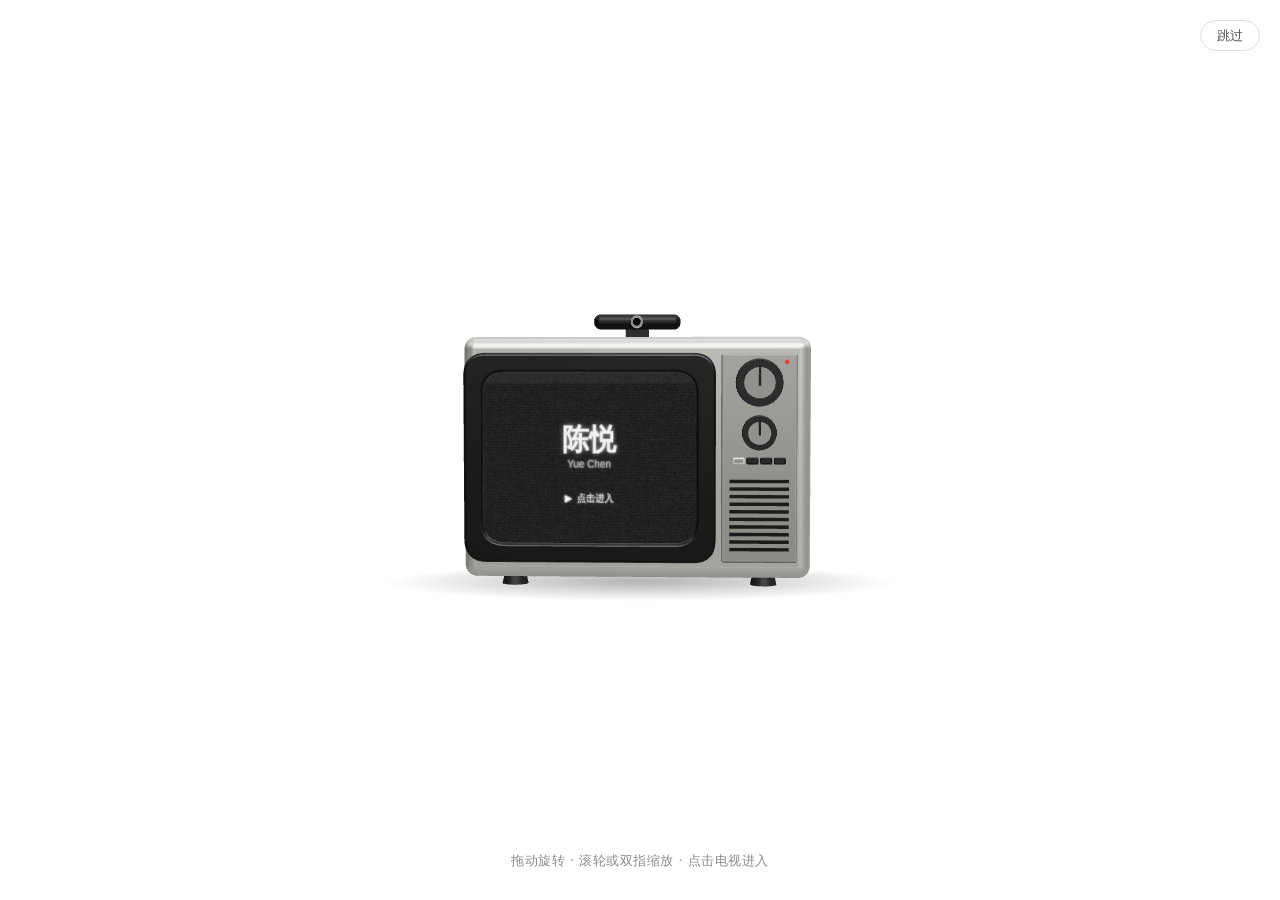
==== index.html @ 68e24374 "设计页加 TwinCoBuild 毕设和强脑灵巧手作品卡；新卡片图片铺满不留黑边 Co-Authored-By: Claude Opus 5.5 <noreply@anthropic.com>" ====
<!doctype html>
<html lang="zh-CN">
<head>
<meta charset="utf-8">
<meta name="viewport" content="width=device-width, initial-scale=1">
<title>陈悦 Yue Chen</title>
<meta name="description" content="浙江大学设计学博士生，研究大语言模型情绪激活与人智交互中的信任，兼做产品设计、AI 艺术、设计史与博物馆研究。">
<script>try{var q=location.search,h=location.hash;if(q.indexOf("intro")>-1||(!h&&q.indexOf("edtest")<0&&!localStorage.getItem("intro-seen")))document.documentElement.classList.add("intro")}catch(e){}</script>
<link rel="stylesheet" href="style.css?v=20261031b">
</head>
<body>

<header class="top">
  <a class="brand" href="#">陈悦</a>
  <nav>
    <a href="#home">首页</a>
    <a href="#research">研究</a>
    <a href="#design">设计</a>
    <a href="#exhibition">展览</a>
    <a href="#history">设计史</a>
    <a href="#making">复古再造</a>
    <a href="#contact">联系</a>
  </nav>
  <a class="lang" href="en.html" lang="en">EN</a>
  <button id="theme" aria-label="切换深浅色">◐</button>
</header>

<main>

<section class="hero" id="home">
  <div class="avatar"><img src="assets/uploads/2026-10-29-mvtqwoos--_20261030010313_1083_150.jpg" alt="陈悦"></div>
  <p class="eyebrow">浙江大学 · 设计学博士研究生</p>
  <h1>陈悦 <small>Yue Chen</small></h1>
  <p class="lede">我关心人与机器怎样相处。现在的研究关注大语言模型内部的功能性情绪状态，以及它们如何悄然影响模型的行为，希望把这一技术现象转译为设计可以观察、解释和干预的人智交互问题。</p>
  <p class="sub">本科与硕士就读于中国美术学院，先后在华为、浙大滨江研究院和吉利设计参与产品与交互设计项目，在中国国际设计博物馆参与展览研究，作品曾在国内美术馆和可视化大会展出。此前的论文涉及视障者的社交交互、生成式工业设计与人机共创，发表于 CHI、Journal of Engineering Design 等。业余时间用网页复原中文书写与信息技术史上的老机器。</p>
  <ul class="tags">
    <li>人智交互</li><li>可解释人工智能</li><li>产品与交互设计</li><li>AI 艺术</li><li>设计史</li><li>技术伦理</li>
  </ul>
</section>

<section id="research">
  <h2><span>01</span>研究</h2>

  <article class="research">
    <div class="text">
      <h3>模型说的和做的：大语言模型情绪激活与人智信任</h3>
      <p>用户通常只能根据智能体最终给出的回答判断它是否可靠。前期线索显示，模型内部与情绪相关的激活可能已经改变了它的行动，而输出里却看不出相应的情绪表达。用户仅凭模型说了什么，难以判断它当下的状态和行动依据，信任也可能因此失准。</p>
      <p>研究借助可解释人工智能的方法，考察情绪激活、语言表达与实际行动三者之间的关系，并不试图判断模型是否拥有与人相同的情绪体验。</p>
    </div>
    <figure>
      <img src="assets/fig-gap.png" alt="示意图：模型内部情绪激活、语言表达与实际行动之间的错位" loading="lazy">
      <figcaption>情绪激活、表达与行动之间的错位</figcaption>
    </figure>
  </article>

  <article class="research flip">
    <div class="text">
      <h3>面向不可见状态的交互设计</h3>
      <p>后续工作关注界面如何呈现无法直接观察的模型状态，如何说明情绪表达与任务行为的关系，以及用户何时可以继续委托模型，何时需要调整任务或接管决策。情绪调节的范围、解释依据、撤销方式与人工接管条件，都被视为设计安全边界的一部分。</p>
      <p>图形界面操作意图推理、无人机操控与自动驾驶是计划中的研究情境。</p>
    </div>
    <figure>
      <img src="assets/fig-design.png" alt="示意图：从模型内部状态到界面设计的切入点" loading="lazy">
      <figcaption>设计切入点</figcaption>
    </figure>
  </article>

  <h3 class="sub-title">在审与报告</h3>
  <ol class="list">
    <li>
      <time>2026</time>
      <div><strong>大语言模型情绪激活向量操纵</strong>（会议论文，在审）<br><span class="muted">与导师向为副教授合作</span></div>
    </li>
    <li>
      <time>2026</time>
      <div><strong>香港设计博士研究论坛 · 海报展示</strong>（已录用）<br><span class="muted">关于大语言模型情绪激活、可解释人工智能与人机信任的设计研究</span></div>
    </li>
  </ol>
  <h3 class="sub-title">已发表论文</h3>
  <p class="muted pub-note">完整列表见 <a href="https://orcid.org/0009-0008-5623-8364" target="_blank" rel="noopener">ORCID 0009-0008-5623-8364</a></p>
  <ol class="list pubs">
    <li><time>2026</time><div><strong>EmojiFan: Designing A Social Interface Supporting Facial Expression Interaction for Blind and Low Vision People in Party Settings</strong><br><span class="muted">Jinlin Miao, Shan Luo, <b>Yue Chen</b>, Hongyue Wang, Zhejun Zhang, Rina R. Wehbe</span><br><span class="muted"><i>CHI 2026</i> · <a href="https://doi.org/10.1145/3772318.3790944" target="_blank" rel="noopener">DOI</a></span></div></li>
    <li><time>2026</time><div><strong>A natural behavior planner for multi-personal human-robot interaction within the simulated environment</strong><br><span class="muted"><b>Yue Chen</b>, Pai Zheng, Zhiyuan Zhou, Chin-En Keith Soo, Haining Wang, Chunyang Yu</span><br><span class="muted"><i>Design and Artificial Intelligence</i> · <a href="https://doi.org/10.1016/j.daai.2026.100062" target="_blank" rel="noopener">DOI</a></span></div></li>
    <li><time>2026</time><div><strong>Assembling Creativity: A Hierarchical Approach to Industrial Product Scheme Generation and Structuring</strong><br><span class="muted"><b>Yue Chen</b>, Chunyang Yu</span><br><span class="muted"><i>Procedia CIRP 139</i> · <a href="https://doi.org/10.1016/j.procir.2025.09.007" target="_blank" rel="noopener">DOI</a></span></div></li>
    <li><time>2025</time><div><strong>Meta-X design: from tools to partners in human–machine co-creation for industry 5.0</strong><br><span class="muted">Chunyang Yu, Tianxin Yan, <b>Yue Chen</b></span><br><span class="muted"><i>Journal of Engineering Design</i> · <a href="https://doi.org/10.1080/09544828.2025.2571005" target="_blank" rel="noopener">DOI</a></span></div></li>
    <li><time>2025</time><div><strong>Reconstructed generative design for industrial products enabled by a RAG engine</strong><br><span class="muted">Chunyang Yu, <b>Yue Chen</b>, Luyu Wang, Tianxin Yan</span><br><span class="muted"><i>Journal of Engineering Design</i> · <a href="https://doi.org/10.1080/09544828.2025.2569020" target="_blank" rel="noopener">DOI</a></span></div></li>
    <li><time>2025</time><div><strong>EmojiFan: A Personalized Fan Designed for Visually Impaired Individuals to Express Themselves in Party Scenes</strong><br><span class="muted">Jinlin Miao, Shan Luo, <b>Yue Chen</b>, Hongyue Wang, Shiyang Lou, Rina R. Wehbe</span><br><span class="muted"><i>ICHEC 2025 Adjunct</i> · <a href="https://doi.org/10.1145/3775021.3787095" target="_blank" rel="noopener">DOI</a></span><div class="video"><video src="assets/emojifan.mp4" poster="assets/emojifan-poster.jpg" controls preload="metadata" playsinline title="EmojiFan 演示视频"></video><a class="video-link" href="https://www.youtube.com/watch?v=tUyL3eht8tI" target="_blank" rel="noopener">在 YouTube 观看 ↗</a></div></div></li>
    <li><time>2025</time><div><strong>Hearing the Smile: Facilitating Spontaneous Social Ice-Breaking through Sonifying Interpersonal Warmth for the Visually Impaired Individuals</strong><br><span class="muted">Shan Luo, Jinlin Miao, <b>Yue Chen</b>, Hongyue Wang, Siyu Tian, Xin Tong</span><br><span class="muted"><i>ICHEC 2025 Adjunct</i> · <a href="https://doi.org/10.1145/3775021.3787093" target="_blank" rel="noopener">DOI</a></span><img class="pub-img" src="assets/hearing-smile.jpg" alt="Hearing the Smile：一件白色可穿戴装置，以及佩戴者与同伴面对面交流的场景" loading="lazy"></div></li>
  </ol>
</section>

<section id="design">
  <h2><span>02</span>产品与交互设计</h2>
  <p class="section-lede">研究关心人与智能体，产品设计处理的是人与日常设备。在企业和研究机构参与真实产品的设计研究，从用户场景、竞品与趋势分析，一直做到设计策略和方案迭代。</p>
  <article class="work">
    <div class="work-imgs fill" style="--ar: 16 / 10">
      <img src="assets/twincobuild-show.jpg" alt="TwinCoBuild 毕业展现场：多块屏幕、打印的城市模型和记忆墙在同一个展间" loading="lazy">
      <img src="assets/twincobuild-platform.jpg" alt="平台界面：同一条街道分为未来愿景、历史记忆和实时监管三层" loading="lazy">
      <img src="assets/twincobuild-generate.jpg" alt="平台界面：居民把生成的座椅放进真实街景" loading="lazy">
      <img src="assets/twincobuild-print.jpg" alt="打印实物：电脑旁的城市模型和建筑模型" loading="lazy">
    </div>
    <div class="work-text">
      <h3>TwinCoBuild 老城区居民共创平台</h3>
      <p class="muted">硕士毕业设计 · 2026 · 杭州朝晖</p>
      <p>杭州老城区里，老住户和新住户很少交流，自上而下的改造又常常引发邻里矛盾。平台以互动仪式链理论为基础，用生成式人工智能和三维打印给双方一个共同的关注点：新住户生成想要的街道设施并放进实景，老住户用旧照片和文字找回过去的场景，街道办可以看到各处建议的统计。2026 年 1 月在朝晖九区做了一周原型测试，打印出来的模型让想法可以拿在手里。</p>
    </div>
  </article>
  <article class="work">
    <div class="work-imgs fill">
      <img src="assets/stark-hand.jpg" alt="强脑 Stark 1.0 灵巧手渲染图" loading="lazy">
      <img src="assets/stark-site.jpg" alt="手持灵巧手实物，展示拇指与掌心之间的关节" loading="lazy">
    </div>
    <div class="work-text">
      <h3>强脑科技 · Stark 1.0 灵巧手</h3>
      <p class="muted">产品设计实习 · 2025</p>
      <p>校企合作的延伸实习落地项目。调整拇指与掌心之间的转轴，把只能向内打 60° 改为内外都能打到 90°，同时调整食指与中指之间的结构，并迭代带帕西尼触觉传感器的指尖。拇指根部一个很小的角度，会被放大到整只手的功能上，这让我体会到设计工程的魅力。</p>
    </div>
  </article>
  <div class="cards">
    <div class="card">
      <h3>华为消费者终端 · 8+1 大策略</h3>
      <p>参与竞品分析、案例研究与用户场景梳理，把研究发现转化为设计策略与体验原则。</p>
      <span class="status">2026</span>
    </div>
    <div class="card">
      <h3>华为消费者终端 · 色彩美学策略</h3>
      <p>参与色彩趋势研究与竞品分析，结合目标用户构建色彩主题，完成配色探索与方案迭代。</p>
      <span class="status">2026</span>
    </div>
    <div class="card">
      <h3>华为 CMF 前瞻设计 · Pura Future</h3>
      <p>参与材料工艺调研与样本整理，结合握持和触摸比较不同 CMF 方案，协助方案评审与细节优化。</p>
      <span class="status">2023–2024</span>
    </div>
    <div class="card">
      <h3>华为智选 · 智能水杯系列</h3>
      <p>梳理饮水、携带、清洁等使用场景，协助完善操作流程、信息反馈与外观色彩方案。</p>
      <span class="status">2021–2022</span>
    </div>
    <div class="card">
      <h3>浙大滨江研究院 · 信创交互设计</h3>
      <p>负责产品需求文档撰写，协助产品经理划分功能、排期，并跟进需求落地。</p>
      <span class="status">2022</span>
    </div>
  </div>

  <h3 class="sub-title">获奖作品</h3>
  <ol class="list">
    <li><time>2025</time><div><strong>《感知触浪 TouchWave》</strong><br><span class="muted">WGA 设计创新大赛金奖</span></div></li>
    <li><time>2025</time><div><strong>《红色山水的记忆长廊》</strong><br><span class="muted">挑战杯浙江省银奖</span></div></li>
    <li><time>2024</time><div><strong>《DoubleChair》《儿童先心听诊器》</strong><br><span class="muted">DIA 中国设计智造大奖佳作奖</span></div></li>
    <li><time>2023</time><div><strong>本科毕业设计</strong><br><span class="muted">之江青年艺术周 · 林风眠创作奖</span></div></li>
    <li><time>2023</time><div><strong>模块化充电宝产品设计</strong><br><span class="muted">EPDA 欧洲产品创意设计大奖</span></div></li>
  </ol>
</section>

<section id="exhibition">
  <h2><span>03</span>展览与 AI 艺术</h2>
  <p class="section-lede">换一种方式追问同一个问题：技术怎样改变人的观看。</p>
  <article class="work">
    <div class="work-imgs">
      <img src="assets/kuleshov-1.jpg" alt="《库里肖夫的实验》开始界面：老式电视机屏幕上方架着摄像头，屏幕提示观众把脸放进取景框" loading="lazy">
      <img src="assets/kuleshov-2.jpg" alt="《库里肖夫的实验》生成的蒙太奇画面：上方是一张面无表情的脸，下方接一个掩面哭泣的影片镜头" loading="lazy">
    <img loading="lazy" alt="Slide 16_9 - 3.png" src="assets/uploads/2026-10-29-mvtrsqmu-Slide-16_9---3.jpg" style="--fw: 280px; --fh: 255px;"><img loading="lazy" alt="Slide 16_9 - 4.png" src="assets/uploads/2026-10-29-mvtrstfm-Slide-16_9---4.jpg"><img loading="lazy" alt="Slide 16_9 - 8.png" src="assets/uploads/2026-10-29-mvtrsvix-Slide-16_9---8.jpg"><img loading="lazy" alt="Slide 16_9 - 9.png" src="assets/uploads/2026-10-29-mvtrsxfp-Slide-16_9---9.jpg"></div>
    <div class="work-text">
      <h3>《库里肖夫的实验》</h3>
      <p class="muted">互动装置 · 2026.4 · 中国国际设计博物馆</p>
      <p>观众站到摄像头前，装置拍下观众的脸，再把它和影片镜头剪接成一段蒙太奇短片，扫码就能下载。作品取自苏联导演库里肖夫的剪辑实验：同一张没有表情的脸，接上不同的镜头，看的人会读出不同的情绪。</p>
    </div>
  </article>
  <article class="work">
    <div class="work-imgs">
      <img src="assets/montage-carousel.png" alt="《走马灯》装置理念图：中心立柱撑起上下两层转台，由电机和传动带带动在平台上旋转" loading="lazy">
    </div>
    <div class="work-text">
      <h3>《走马灯》</h3>
      <p class="muted">装置 · 2026.4 · 中国国际设计博物馆</p>
      <p>中心立柱撑起高低错落的两层转台，电机经传动带带动它们旋转，台上的画面随转动依次进入观众视线、彼此接续，把走马灯的转动变成一段不断重组的蒙太奇。</p>
    </div>
  </article>
  <article class="work">
    <div class="work-imgs">
      <img src="assets/eisenstein-room.jpg" alt="《爱森斯坦的房间》场景：书架、桌椅与草地同处一室，枝干从天花板垂下" loading="lazy">
    </div>
    <div class="work-text">
      <h3>《爱森斯坦的房间》</h3>
      <p class="muted">2026.4 · 中国国际设计博物馆</p>
      <p>与《库里肖夫的实验》《走马灯》同属一场关于蒙太奇的展览，三件作品分别从剪辑、运动和空间切入。这一件谈的是空间：书房、草地和垂下的枝干被接进同一个房间。</p>
    </div>
  </article>
  <article class="work">
    <div class="work-imgs fill">
      <img src="assets/yaofu-particles.jpg" alt="十二幅粒子水景，每幅对应马远《十二水图》中的一开" loading="lazy">
      <img src="assets/yaofu-show.jpg" alt="展览现场：印有粒子水景的黑色图版与银色水面模型并置在白色展台上" loading="lazy">
    </div>
    <div class="work-text">
      <h3>《遥父冲浪：南宋马远〈十二水图〉今译》</h3>
      <p class="muted">2025.8 · 中国可视化大会 ChinaVis 2025</p>
      <p>本科毕业设计，获之江青年艺术周林风眠创作奖。从原作出发，为每一开水图建立三维模型，让它流动起来，再转成随声音运动的粒子。这是我第一次用理性分析进入一件感性的艺术作品。</p>
    </div>
  </article>
  <ol class="list"><li><time>2024.1</time><div><strong>《菌丝大脑》</strong><br><span class="muted">中国美术学院 #17</span></div></li>
    <li><time>2025.1</time><div><strong>《雨天的龙翔桥》《丹霞佛影》</strong><br><span class="muted">北京今日美术馆 · 今日 AI 艺术展</span></div></li>
  </ol>
</section>

<section id="history">
  <h2><span>04</span>设计史与博物馆</h2>
  <p class="section-lede">人与机器的关系也有自己的历史。关心现代设计教育、建筑史中的人物网络，以及中国设计话语的形成。</p>
  <div class="cards">
    <div class="card">
      <h3>中国现代设计教育的多重路径</h3>
      <p>中国国际设计博物馆常设展筹备，包豪斯、呼捷玛斯与中国现代设计教育并置。负责贝聿铭线索的研究，并统筹两个互动装置的概念方案。</p>
      <span class="status">筹备中</span>
    </div>
    <div class="card">
      <h3>贝聿铭与地方化的现代主义</h3>
      <p>从苏州到麻省理工，再到格罗皮乌斯的中国学生群体；整理未建成方案与相关展品线索。</p>
      <span class="status">研究进行中</span>
    </div>
    <div class="card">
      <h3>吉利中国车话语体系白皮书</h3>
      <p>中国美术学院与吉利设计合作的中国汽车设计思想调研，参与完成 1.0《车轮上的中国》与 2.0《吉利全球车话语体系白皮书》。</p>
      <span class="status">2023–2024</span>
    </div>
  </div>
</section>

<section id="making">
  <h2><span>05</span>复古再造</h2>
  <p class="section-lede">把对技术史的兴趣落到动手上：把已经停产、难以修复或只剩图纸的老物件在网页上复原成可以动手玩的样子，重点是汉字与机器相遇的历史。依据优先采用专利原件、古籍与公版资料。</p>
  <div class="grid" id="retro"></div>
</section>

<section id="contact">
  <h2><span>06</span>教育与联系</h2>
  <ol class="list">
    <li><time>2026–</time><div><strong>浙江大学</strong> · 设计学 博士研究生<br><span class="muted">导师：向为副教授</span></div></li>
    <li><time>2023–2026</time><div><strong>中国美术学院</strong> · 艺术与科技 硕士<br><span class="muted">国家奖学金；法国南特设计学院一年交换；中国美术学院生成式人工智能创新设计实验室成员</span></div></li>
    <li><time>2019–2023</time><div><strong>中国美术学院</strong> · 设计学 学士</div></li>
  </ol>
  <p class="contact-line">邮箱：<a href="mailto:12621405@zju.edu.cn">12621405@zju.edu.cn</a></p>
  <p class="contact-line">ORCID：<a href="https://orcid.org/0009-0008-5623-8364" target="_blank" rel="noopener">0009-0008-5623-8364</a></p>
  <p class="footnote">© 2026 陈悦 Yue Chen</p>
</section>

</main>

<script src="intro.js?v=20261030c"></script>
<script src="main.js?v=20261030b"></script>
<script src="editor.js?v=20261030g"></script>
</body>
</html>
---- style.css ----
:root {
  --bg: #ffffff;
  --surface: #f8f8f7;
  --text: #22201c;
  --muted: #6f6a60;
  --line: #e6e6e3;
  --accent: #5f5f5c;
  --accent-soft: #efefed;
  --sans: -apple-system, "PingFang SC", "Microsoft YaHei", "微软雅黑", "Noto Sans SC", system-ui, sans-serif;
  --serif: var(--sans);
}
@media (prefers-color-scheme: dark) {
  :root:not([data-theme="light"]) {
    --bg: #17191c; --surface: #1f2226; --text: #e9e6df; --muted: #9a958b;
    --line: #2f3338; --accent: #b4b4ae; --accent-soft: #2a2c2f;
  }
}
:root[data-theme="dark"] {
  --bg: #17191c; --surface: #1f2226; --text: #e9e6df; --muted: #9a958b;
  --line: #2f3338; --accent: #b4b4ae; --accent-soft: #2a2c2f;
}

* { box-sizing: border-box; }
body {
  margin: 0; background: var(--bg); color: var(--text);
  height: 100vh; height: 100dvh; display: flex; flex-direction: column; overflow: hidden;
  font-family: var(--sans); line-height: 1.8; font-size: 16px;
}
a { color: var(--text); text-decoration: underline; text-decoration-color: var(--line); text-underline-offset: 3px; }
a:hover { text-decoration-color: var(--text); }
.brand, nav a, .lang { text-decoration: none; }

.top {
  position: relative; flex: none; z-index: 10;
  display: flex; justify-content: space-between; align-items: center;
  padding: 14px max(16px, calc((100vw - 960px) / 2));
  background: color-mix(in srgb, var(--bg) 88%, transparent);
  backdrop-filter: blur(8px); border-bottom: 1px solid var(--line);
}
.brand { font-family: var(--serif); font-weight: 700; color: var(--text); font-size: 18px; }
nav { display: flex; gap: 18px; align-items: center; flex-wrap: wrap; margin-left: auto; margin-right: 16px; }
nav a { color: var(--muted); font-size: 14px; }
nav a:hover { color: var(--text); text-decoration: none; }
.lang { flex-shrink: 0; font-size: 13px; font-weight: 600; margin-right: 12px; color: var(--muted); }
.lang:hover { color: var(--text); text-decoration: none; }
#theme { flex-shrink: 0; background: none; border: 1px solid var(--line); color: var(--text); border-radius: 50%; width: 30px; height: 30px; cursor: pointer; }

/* 左右翻页（10-25）：每个板块是一页，页内上下滚动 */
main { position: relative; flex: 1; min-height: 0; display: flex; overflow-x: auto; overflow-y: hidden;
  scroll-snap-type: x mandatory; scroll-behavior: smooth; overscroll-behavior-x: contain; scrollbar-width: none; }
main::-webkit-scrollbar { display: none; }
main > section { flex: 0 0 100%; width: 100%; height: 100%; overflow-y: auto; scroll-snap-align: start; scroll-snap-stop: always;
  padding: 56px max(72px, calc((100% - 960px) / 2)) 96px; }
main > section.hero { padding-top: 80px; }
nav a.active { color: var(--text); font-weight: 600; }
.pager-btn { position: fixed; top: 50%; z-index: 20; width: 40px; height: 40px; margin-top: -20px; border-radius: 50%;
  border: 1px solid var(--line); background: var(--surface); color: var(--text); font-size: 18px; cursor: pointer; opacity: .75; }
.pager-btn:hover { opacity: 1; }
.pager-btn[disabled] { opacity: .2; cursor: default; }
.pager-prev { left: 16px; } .pager-next { right: 16px; }
.footnote { margin-top: 48px; color: var(--muted); font-size: 13px; }
.eyebrow { color: var(--accent); font-size: 14px; letter-spacing: .08em; margin: 0; }
h1 small { font-family: var(--sans); font-size: .4em; font-weight: 500; color: var(--muted); margin-left: .3em; }
h1 { font-family: var(--serif); font-size: clamp(30px, 4.5vw, 42px); margin: 8px 0 20px; line-height: 1.15; }
.lede { font-family: var(--serif); font-size: clamp(18px, 2.2vw, 21px); max-width: 44em; margin: 0 0 16px; }
.sub { color: var(--muted); max-width: 46em; }
.avatar { float: right; width: 200px; margin: 0 0 24px 40px; }
.avatar:empty { display: none; }
.avatar img { display: block; width: 100%; aspect-ratio: 4 / 5; object-fit: cover; }
/* 网页编辑里拖动、拉伸过的板块（editor.js 写入 --fx/--fy/--fw/--fh），只在宽屏生效，手机上回到原版式 */
main > section { overflow-x: hidden; }
@media (min-width: 721px) {
  [style*="--fx"], [style*="--fy"] { translate: var(--fx, 0) var(--fy, 0); position: relative; z-index: 1; }
  [style*="--fw"] { width: var(--fw) !important; max-width: none !important; flex: none; }
  img[style*="--fh"] { height: var(--fh) !important; aspect-ratio: auto !important; object-fit: cover; }
  :not(img)[style*="--fh"] { min-height: var(--fh); }
  .avatar:has(img[style*="--fw"]) { width: auto; }
}
.tags { list-style: none; padding: 0; margin: 24px 0 0; display: flex; flex-wrap: wrap; gap: 8px; }
.tags li { background: var(--accent-soft); color: var(--accent); padding: 2px 12px; border-radius: 99px; font-size: 13px; }

h2 { font-family: var(--serif); font-size: 28px; margin: 0 0 28px; display: flex; gap: 14px; align-items: baseline; }
h2 span { font-family: var(--sans); font-size: 14px; color: var(--accent); font-weight: 600; }
h3 { font-family: var(--serif); font-size: 20px; margin: 0 0 10px; line-height: 1.5; }
.section-lede { color: var(--muted); max-width: 46em; margin-top: -12px; }
.muted { color: var(--muted); }

.research { display: grid; grid-template-columns: 1fr 1fr; gap: 36px; align-items: center; margin-bottom: 48px; }
.research.flip .text { order: 2; }
.research p { margin: 0 0 12px; }
figure { margin: 0; }
figure img { width: 100%; background: #fff; display: block; }
figcaption { font-size: 13px; color: var(--muted); margin-top: 8px; text-align: center; }

.list { list-style: none; padding: 0; margin: 0; }
.list li { display: grid; grid-template-columns: 100px 1fr; gap: 16px; padding: 18px 0; border-top: 1px solid var(--line); }
.list li:last-child { border-bottom: 1px solid var(--line); }
.list time { color: var(--accent); font-weight: 600; white-space: nowrap; }
.video { margin-top: 12px; max-width: 640px; }
.pub-img { display: block; width: 100%; max-width: 640px; height: auto; margin-top: 12px; }
.video-link { display: inline-block; margin-top: 8px; font-size: 13px; }
.video video { display: block; width: 100%; height: auto; aspect-ratio: 1280 / 562; background: #000; }

.cards { display: grid; grid-template-columns: repeat(auto-fit, minmax(260px, 1fr)); gap: 16px; margin-top: 24px; }
.card { background: var(--surface); border: 1px solid var(--line); border-radius: 12px; padding: 22px; }
.card p { margin: 0 0 14px; color: var(--muted); font-size: 15px; }
.card-img { width: 100%; margin-bottom: 12px; display: block; }
.status { font-size: 12px; color: var(--accent); border: 1px solid var(--accent); border-radius: 99px; padding: 1px 10px; }

.grid { display: grid; grid-template-columns: repeat(auto-fill, minmax(200px, 1fr)); gap: 12px; margin-top: 24px; }
.item { display: block; background: var(--surface); border: 1px solid var(--line); border-radius: 10px; padding: 16px; color: var(--text); }
.item b { font-family: var(--serif); display: block; font-size: 16px; }
.item small { color: var(--muted); }
.item .no { color: var(--accent); font-size: 12px; font-weight: 600; }

.work { display: grid; grid-template-columns: 3fr 2fr; gap: 28px; align-items: center; margin: 8px 0 32px; }
/* 图片区是 12 列网格：默认每张占一半（一行两张），网页编辑里可设 data-span 为 3/4/6/12（一行四张/三张/两张/一张） */
.work-imgs { display: grid; grid-template-columns: repeat(12, 1fr); gap: 10px; }
.work-imgs img { grid-column: span 6; width: 100%; aspect-ratio: 1 / 1; object-fit: contain; background: #000; display: block; }
.work-imgs > img:only-of-type, .work-imgs > img[data-span="12"] { grid-column: 1 / -1; aspect-ratio: auto; }
.work-imgs > img[data-span="3"] { grid-column: span 3; }
.work-imgs > img[data-span="4"] { grid-column: span 4; }
.work-imgs > img[data-span="6"] { grid-column: span 6; }
.work-imgs.fill img { aspect-ratio: var(--ar, 1 / 1); object-fit: cover; background: none; }
.work.stack { grid-template-columns: 1fr; }
.work-text p { margin: 0 0 10px; }
.pub-note { margin: -4px 0 8px; font-size: 14px; }
.pubs strong { font-weight: 600; }
.contact-line { font-size: 17px; }

@media (max-width: 720px) {
  main > section { padding: 36px 16px 72px; }
  main > section.hero { padding-top: 48px; }
  .avatar { float: none; width: 140px; margin: 0 0 20px; }
  .pager-btn { display: none; }
  .top { gap: 12px; }
  .brand { white-space: nowrap; flex-shrink: 0; }
  nav { min-width: 0; flex-wrap: nowrap; overflow-x: auto; gap: 14px; scrollbar-width: none; }
  nav::-webkit-scrollbar { display: none; }
  nav a { white-space: nowrap; font-size: 13px; }
  .research { grid-template-columns: 1fr; gap: 20px; }
  .research.flip .text { order: 0; }
  .list li { grid-template-columns: 1fr; gap: 4px; }
  .work { grid-template-columns: 1fr; gap: 16px; }
}

.sub-title { margin: 40px 0 12px; font-size: 18px; color: var(--muted); }

/* 开场 3D 电视机（intro.js） */
html.intro, html.intro body { overflow: hidden; }
html.intro body > *:not(.intro-stage) { visibility: hidden; }
.intro-stage { position: fixed; inset: 0; z-index: 100; background: #fff; transition: opacity .5s ease; }
.intro-stage.off { opacity: 0; pointer-events: none; }
.intro-stage canvas { position: absolute; inset: 0; display: block; outline: none; cursor: grab; touch-action: none; }
.intro-hint { position: absolute; left: 16px; right: 16px; bottom: 28px; margin: 0; text-align: center; color: #8a8a86; font-size: 13px; letter-spacing: .04em; pointer-events: none; transition: opacity .3s; }
.intro-skip { position: absolute; top: 20px; right: 20px; padding: 8px 16px; font: 13px/1 var(--sans); color: #55554f; background: #fff; border: 1px solid #deded9; border-radius: 99px; cursor: pointer; transition: opacity .3s; }
.intro-skip:hover { background: #f4f4f2; }
.intro-hint.off, .intro-skip.off { opacity: 0; pointer-events: none; }
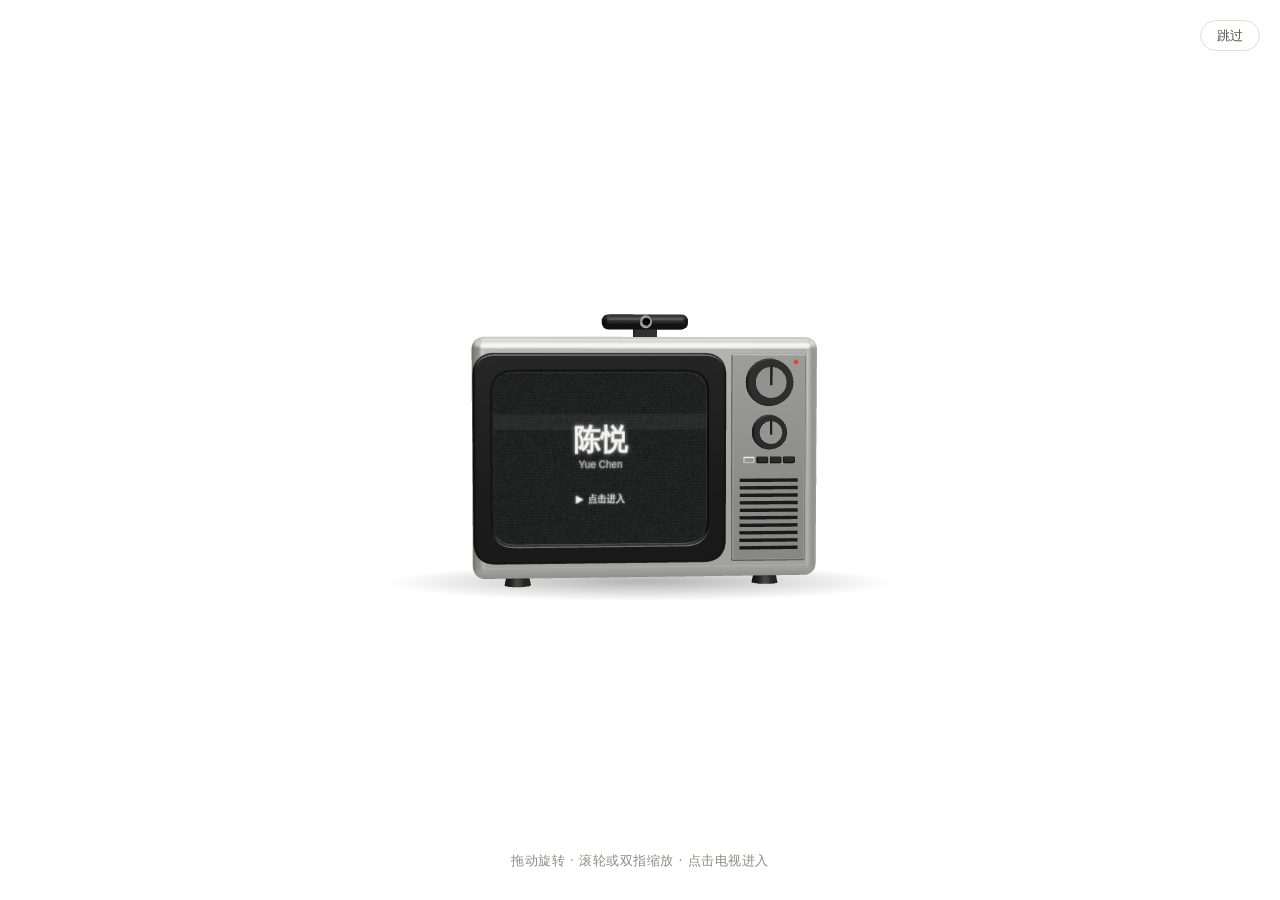
==== commit d79af0b2: "联系页：南特一年交换改为中法联合培养 Co-Authored-By: Claude Opus 5.5 <noreply@anthropic.com>" ====
--- a/index.html
+++ b/index.html
@@ -236,7 +236,7 @@
   <h2><span>06</span>教育与联系</h2>
   <ol class="list">
     <li><time>2026–</time><div><strong>浙江大学</strong> · 设计学 博士研究生<br><span class="muted">导师：向为副教授</span></div></li>
-    <li><time>2023–2026</time><div><strong>中国美术学院</strong> · 艺术与科技 硕士<br><span class="muted">国家奖学金；法国南特设计学院一年交换；中国美术学院生成式人工智能创新设计实验室成员</span></div></li>
+    <li><time>2023–2026</time><div><strong>中国美术学院</strong> · 艺术与科技 硕士<br><span class="muted">国家奖学金；中法联合培养（中国美术学院 × 法国南特大西洋设计学院）；中国美术学院生成式人工智能创新设计实验室成员</span></div></li>
     <li><time>2019–2023</time><div><strong>中国美术学院</strong> · 设计学 学士</div></li>
   </ol>
   <p class="contact-line">邮箱：<a href="mailto:12621405@zju.edu.cn">12621405@zju.edu.cn</a></p>
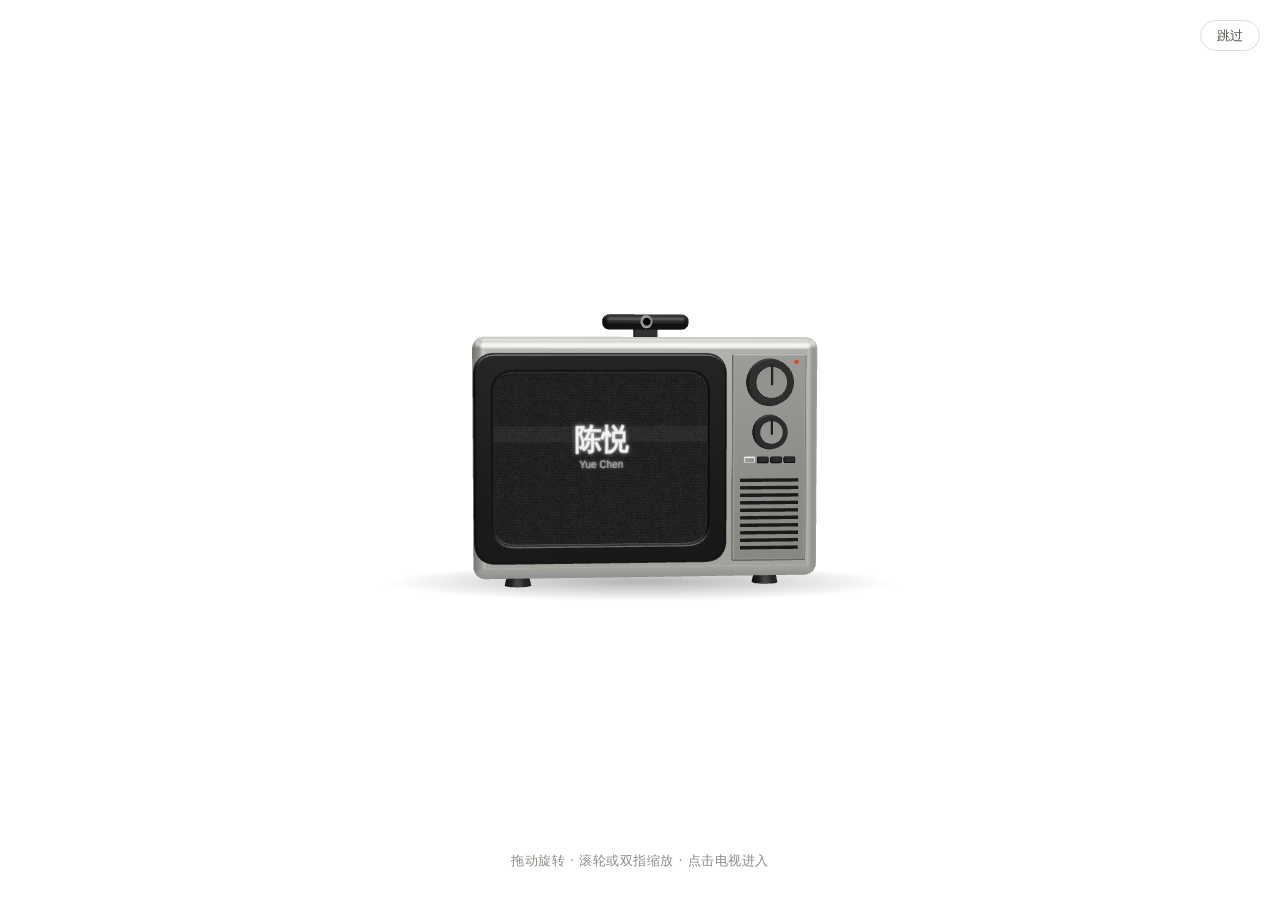
==== commit 92c38a1c: "补作品图：TouchWave、红色山水、儿童先心听诊器、吉利白皮书；爱森斯坦的房间换原始渲染图 Co-Authored-By: Claude Opus 5.5 <noreply@anthropic.c" ====
--- a/index.html
+++ b/index.html
@@ -6,7 +6,7 @@
 <title>陈悦 Yue Chen</title>
 <meta name="description" content="浙江大学设计学博士生，研究大语言模型情绪激活与人智交互中的信任，兼做产品设计、AI 艺术、设计史与博物馆研究。">
 <script>try{var q=location.search,h=location.hash;if(q.indexOf("intro")>-1||(!h&&q.indexOf("edtest")<0&&!localStorage.getItem("intro-seen")))document.documentElement.classList.add("intro")}catch(e){}</script>
-<link rel="stylesheet" href="style.css?v=20261031b">
+<link rel="stylesheet" href="style.css?v=20261031c">
 </head>
 <body>
 
@@ -146,9 +146,9 @@
 
   <h3 class="sub-title">获奖作品</h3>
   <ol class="list">
-    <li><time>2025</time><div><strong>《感知触浪 TouchWave》</strong><br><span class="muted">WGA 设计创新大赛金奖</span></div></li>
-    <li><time>2025</time><div><strong>《红色山水的记忆长廊》</strong><br><span class="muted">挑战杯浙江省银奖</span></div></li>
-    <li><time>2024</time><div><strong>《DoubleChair》《儿童先心听诊器》</strong><br><span class="muted">DIA 中国设计智造大奖佳作奖</span></div></li>
+    <li><time>2025</time><div><strong>《感知触浪 TouchWave》</strong><br><span class="muted">WGA 设计创新大赛金奖</span><div class="pub-imgs"><img src="assets/touchwave-1.jpg" alt="《感知触浪》盲文触觉手表渲染图" loading="lazy"><img src="assets/touchwave-2.jpg" alt="《感知触浪》手表表盘上的盲文触点细节" loading="lazy"></div></div></li>
+    <li><time>2025</time><div><strong>《红色山水的记忆长廊》</strong><br><span class="muted">挑战杯浙江省银奖</span><div class="pub-imgs"><img src="assets/redmemory-1.jpg" alt="《红色山水的记忆长廊》界面：平板和手机上的 AI 复现人物对话，背景是湖面上的红船" loading="lazy"><img src="assets/redmemory-2.jpg" alt="《红色山水的记忆长廊》生成的人物、花鸟、场景三幅动态画面" loading="lazy"></div></div></li>
+    <li><time>2024</time><div><strong>《DoubleChair》《儿童先心听诊器》</strong><br><span class="muted">DIA 中国设计智造大奖佳作奖</span><div class="pub-imgs"><img src="assets/metaear-1.jpg" alt="《儿童先心听诊器》：贴片式蓝牙听诊单元的外壳与内部结构" loading="lazy"><img src="assets/metaear-2.jpg" alt="《儿童先心听诊器》：透明充电收纳盒中的听诊单元" loading="lazy"></div></div></li>
     <li><time>2023</time><div><strong>本科毕业设计</strong><br><span class="muted">之江青年艺术周 · 林风眠创作奖</span></div></li>
     <li><time>2023</time><div><strong>模块化充电宝产品设计</strong><br><span class="muted">EPDA 欧洲产品创意设计大奖</span></div></li>
   </ol>
@@ -179,8 +179,9 @@
     </div>
   </article>
   <article class="work">
-    <div class="work-imgs">
-      <img src="assets/eisenstein-room.jpg" alt="《爱森斯坦的房间》场景：书架、桌椅与草地同处一室，枝干从天花板垂下" loading="lazy">
+    <div class="work-imgs fill" style="--ar: 16 / 10">
+      <img src="assets/eisenstein-room.jpg" alt="《爱森斯坦的房间》场景" loading="lazy">
+      <img src="assets/eisenstein-winter.jpg" alt="《爱森斯坦的房间》冬季场景：同一间书房里，积雪的枝干从天花板伸入，一棵雪松立在桌旁" loading="lazy">
     </div>
     <div class="work-text">
       <h3>《爱森斯坦的房间》</h3>
@@ -219,6 +220,7 @@
       <span class="status">研究进行中</span>
     </div>
     <div class="card">
+      <img class="card-img" src="assets/geely-whitepaper.jpg" alt="吉利白皮书信息图：中国汽车设计话语的多层结构" loading="lazy">
       <h3>吉利中国车话语体系白皮书</h3>
       <p>中国美术学院与吉利设计合作的中国汽车设计思想调研，参与完成 1.0《车轮上的中国》与 2.0《吉利全球车话语体系白皮书》。</p>
       <span class="status">2023–2024</span>
--- a/style.css
+++ b/style.css
@@ -97,6 +97,8 @@
 .list li:last-child { border-bottom: 1px solid var(--line); }
 .list time { color: var(--accent); font-weight: 600; white-space: nowrap; }
 .video { margin-top: 12px; max-width: 640px; }
+.pub-imgs { display: grid; grid-template-columns: 1fr 1fr; gap: 10px; max-width: 640px; margin-top: 12px; }
+.pub-imgs img { display: block; width: 100%; aspect-ratio: 16 / 9; object-fit: cover; }
 .pub-img { display: block; width: 100%; max-width: 640px; height: auto; margin-top: 12px; }
 .video-link { display: inline-block; margin-top: 8px; font-size: 13px; }
 .video video { display: block; width: 100%; height: auto; aspect-ratio: 1280 / 562; background: #000; }
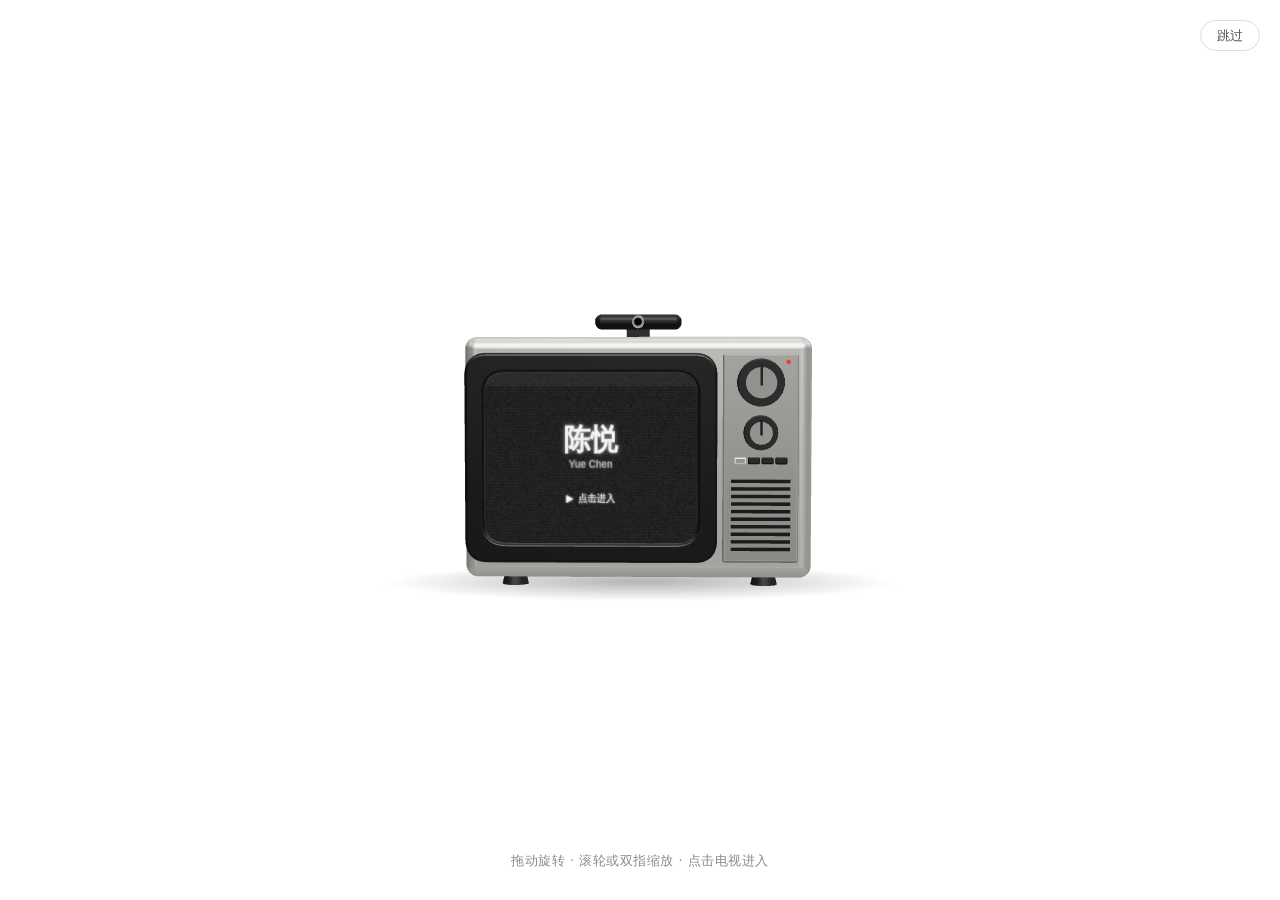
==== commit d14deef9: "撤下待核对的奖项：红色山水、DoubleChair 与听诊器、模块化充电宝 Co-Authored-By: Claude Opus 5.5 <noreply@anthropic.com>" ====
--- a/index.html
+++ b/index.html
@@ -147,10 +147,7 @@
   <h3 class="sub-title">获奖作品</h3>
   <ol class="list">
     <li><time>2025</time><div><strong>《感知触浪 TouchWave》</strong><br><span class="muted">WGA 设计创新大赛金奖</span><div class="pub-imgs"><img src="assets/touchwave-1.jpg" alt="《感知触浪》盲文触觉手表渲染图" loading="lazy"><img src="assets/touchwave-2.jpg" alt="《感知触浪》手表表盘上的盲文触点细节" loading="lazy"></div></div></li>
-    <li><time>2025</time><div><strong>《红色山水的记忆长廊》</strong><br><span class="muted">挑战杯浙江省银奖</span><div class="pub-imgs"><img src="assets/redmemory-1.jpg" alt="《红色山水的记忆长廊》界面：平板和手机上的 AI 复现人物对话，背景是湖面上的红船" loading="lazy"><img src="assets/redmemory-2.jpg" alt="《红色山水的记忆长廊》生成的人物、花鸟、场景三幅动态画面" loading="lazy"></div></div></li>
-    <li><time>2024</time><div><strong>《DoubleChair》《儿童先心听诊器》</strong><br><span class="muted">DIA 中国设计智造大奖佳作奖</span><div class="pub-imgs"><img src="assets/metaear-1.jpg" alt="《儿童先心听诊器》：贴片式蓝牙听诊单元的外壳与内部结构" loading="lazy"><img src="assets/metaear-2.jpg" alt="《儿童先心听诊器》：透明充电收纳盒中的听诊单元" loading="lazy"></div></div></li>
     <li><time>2023</time><div><strong>本科毕业设计</strong><br><span class="muted">之江青年艺术周 · 林风眠创作奖</span></div></li>
-    <li><time>2023</time><div><strong>模块化充电宝产品设计</strong><br><span class="muted">EPDA 欧洲产品创意设计大奖</span></div></li>
   </ol>
 </section>
 
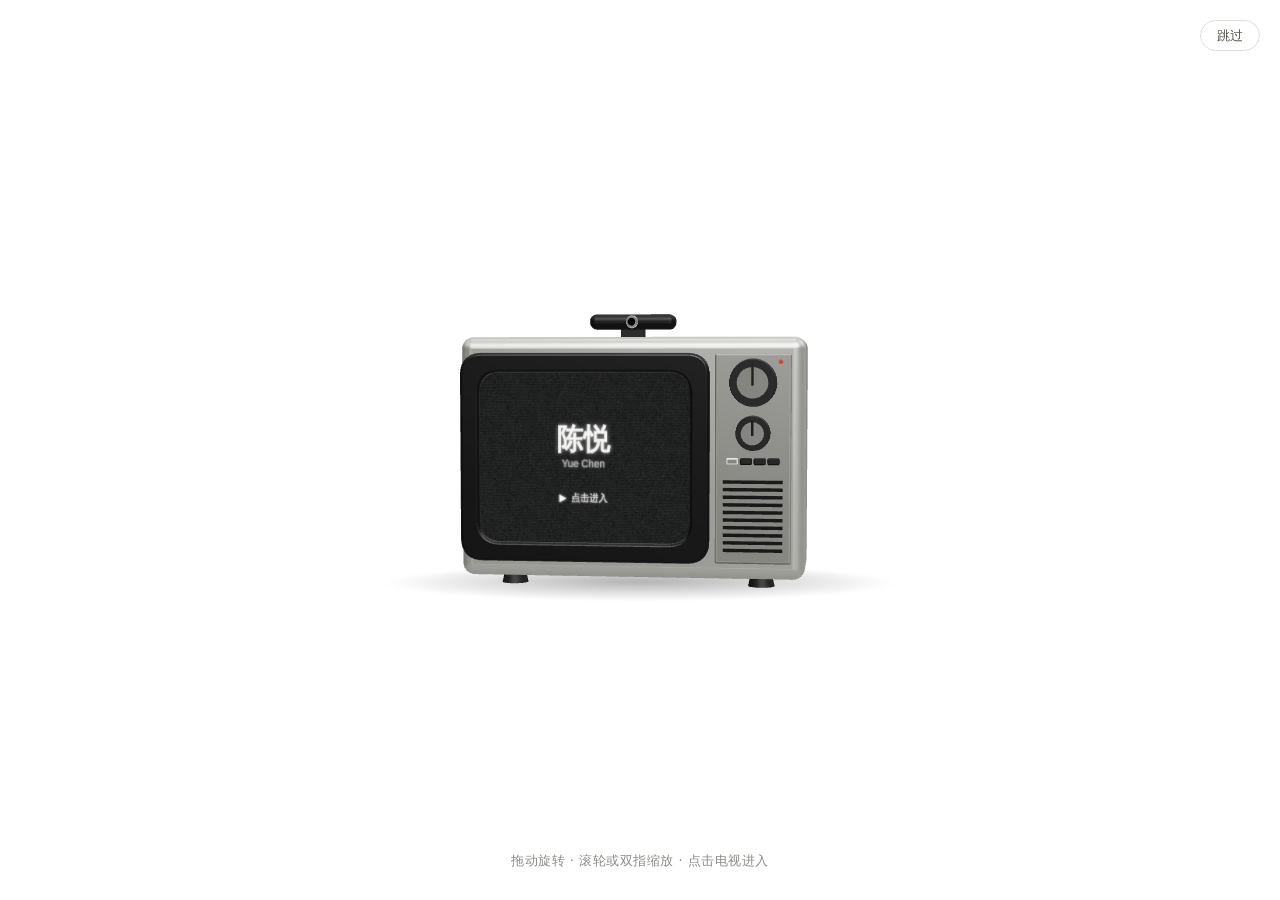
==== commit 91c5989f: "本科毕设和菌丝大脑加图；英文页补菌丝大脑条目 Co-Authored-By: Claude Opus 5.5 <noreply@anthropic.com>" ====
--- a/index.html
+++ b/index.html
@@ -147,7 +147,7 @@
   <h3 class="sub-title">获奖作品</h3>
   <ol class="list">
     <li><time>2025</time><div><strong>《感知触浪 TouchWave》</strong><br><span class="muted">WGA 设计创新大赛金奖</span><div class="pub-imgs"><img src="assets/touchwave-1.jpg" alt="《感知触浪》盲文触觉手表渲染图" loading="lazy"><img src="assets/touchwave-2.jpg" alt="《感知触浪》手表表盘上的盲文触点细节" loading="lazy"></div></div></li>
-    <li><time>2023</time><div><strong>本科毕业设计</strong><br><span class="muted">之江青年艺术周 · 林风眠创作奖</span></div></li>
+    <li><time>2023</time><div><strong>本科毕业设计</strong><br><span class="muted">之江青年艺术周 · 林风眠创作奖</span><div class="pub-imgs"><img src="assets/yaofu-models.jpg" alt="本科毕业设计：十二开水图的三维模型" loading="lazy"><img src="assets/yaofu-metal.jpg" alt="本科毕业设计：银色水面模型与粒子图版" loading="lazy"></div></div></li>
   </ol>
 </section>
 
@@ -197,7 +197,7 @@
       <p>本科毕业设计，获之江青年艺术周林风眠创作奖。从原作出发，为每一开水图建立三维模型，让它流动起来，再转成随声音运动的粒子。这是我第一次用理性分析进入一件感性的艺术作品。</p>
     </div>
   </article>
-  <ol class="list"><li><time>2024.1</time><div><strong>《菌丝大脑》</strong><br><span class="muted">中国美术学院 #17</span></div></li>
+  <ol class="list"><li><time>2024.1</time><div><strong>《菌丝大脑》</strong><br><span class="muted">中国美术学院 #17</span><div class="pub-imgs"><img src="assets/mycelium-show.jpg" alt="《菌丝大脑》布展：作者调整悬在红线上方的软木菌丝结构" loading="lazy"><img src="assets/mycelium-network.jpg" alt="《菌丝大脑》效果图：菌丝、培养皿与导线连接在一间暗色教室的桌面之间" loading="lazy"></div></div></li>
     <li><time>2025.1</time><div><strong>《雨天的龙翔桥》《丹霞佛影》</strong><br><span class="muted">北京今日美术馆 · 今日 AI 艺术展</span></div></li>
   </ol>
 </section>
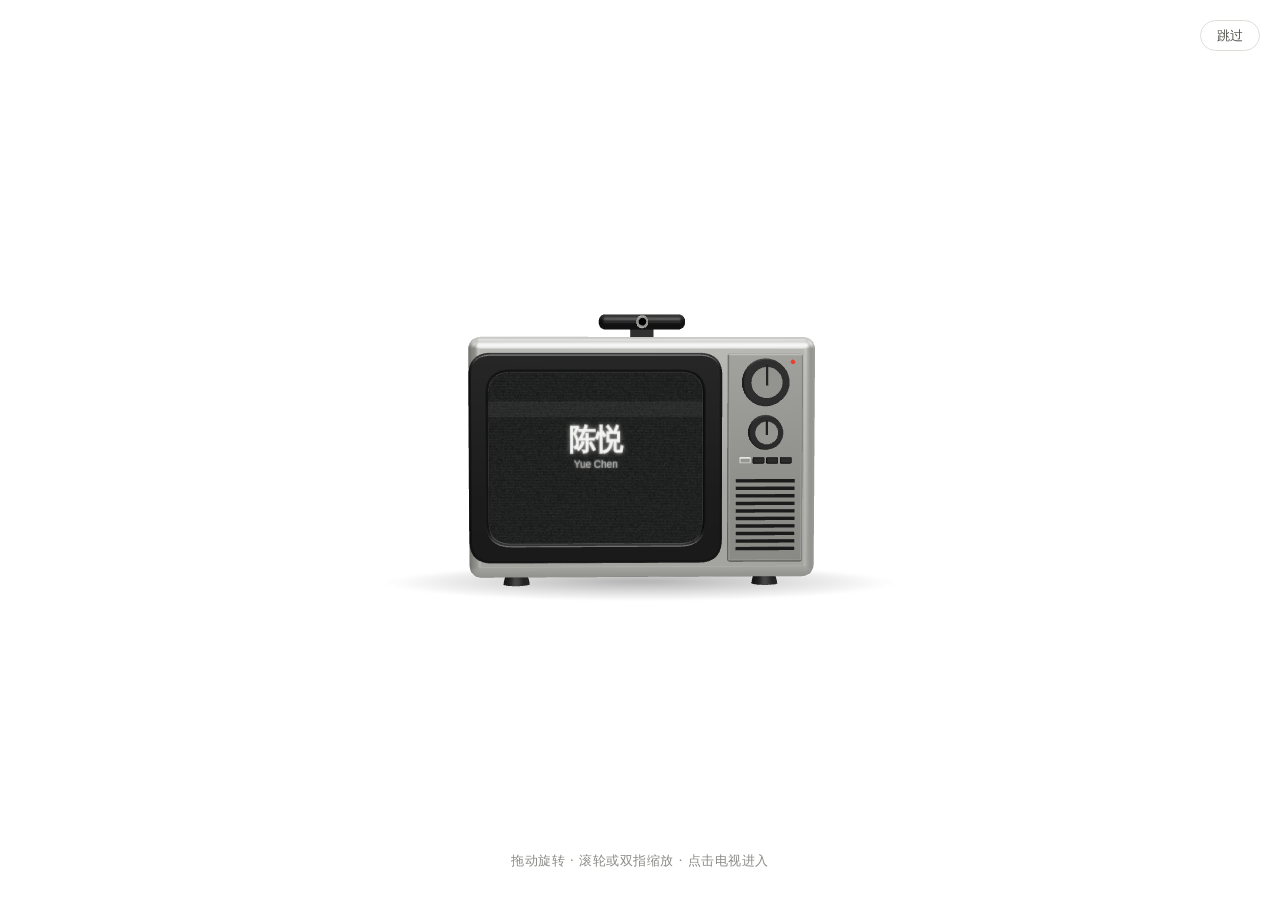
==== commit 2f7f6d6a: "华为四个项目、双生棋局、贝聿铭研究加图 Co-Authored-By: Claude Opus 5.5 <noreply@anthropic.com>" ====
--- a/index.html
+++ b/index.html
@@ -118,21 +118,25 @@
   </article>
   <div class="cards">
     <div class="card">
+      <img class="card-img" src="assets/huawei-wordcloud.jpg" alt="华为品牌心智资产词云：东方美学、科技自信、向上突破等关键词" loading="lazy">
       <h3>华为消费者终端 · 8+1 大策略</h3>
       <p>参与竞品分析、案例研究与用户场景梳理，把研究发现转化为设计策略与体验原则。</p>
       <span class="status">2026</span>
     </div>
     <div class="card">
+      <img class="card-img" src="assets/huawei-color.jpg" alt="手机颜色偏好气泡图：18 至 23 岁用户对各款手机颜色的选择与喜欢人数" loading="lazy">
       <h3>华为消费者终端 · 色彩美学策略</h3>
       <p>参与色彩趋势研究与竞品分析，结合目标用户构建色彩主题，完成配色探索与方案迭代。</p>
       <span class="status">2026</span>
     </div>
     <div class="card">
+      <img class="card-img" src="assets/huawei-pura.jpg" alt="HUAWEI Pura Future 方案“时间景观”：黑色与粉色渐变机身" loading="lazy">
       <h3>华为 CMF 前瞻设计 · Pura Future</h3>
       <p>参与材料工艺调研与样本整理，结合握持和触摸比较不同 CMF 方案，协助方案评审与细节优化。</p>
       <span class="status">2023–2024</span>
     </div>
     <div class="card">
+      <img class="card-img" src="assets/huawei-cup.jpg" alt="华为智选智能儿童保温杯：蓝色与粉色杯身，杯盖上有温度显示屏" loading="lazy">
       <h3>华为智选 · 智能水杯系列</h3>
       <p>梳理饮水、携带、清洁等使用场景，协助完善操作流程、信息反馈与外观色彩方案。</p>
       <span class="status">2021–2022</span>
@@ -207,11 +211,13 @@
   <p class="section-lede">人与机器的关系也有自己的历史。关心现代设计教育、建筑史中的人物网络，以及中国设计话语的形成。</p>
   <div class="cards">
     <div class="card">
+      <img class="card-img" src="assets/twin-chess.jpg" alt="互动装置《双生棋局》概念图：观众在两座环形地图转盘旁对弈，蓝光与红光投向悬浮的课程轮盘" loading="lazy">
       <h3>中国现代设计教育的多重路径</h3>
       <p>中国国际设计博物馆常设展筹备，包豪斯、呼捷玛斯与中国现代设计教育并置。负责贝聿铭线索的研究，并统筹两个互动装置的概念方案。</p>
       <span class="status">筹备中</span>
     </div>
     <div class="card">
+      <img class="card-img" src="assets/pei-thesis.jpg" alt="贝聿铭哈佛硕士设计“上海中国艺术博物馆”的刊物跨页：立面、平面、室内透视与模型照片" loading="lazy">
       <h3>贝聿铭与地方化的现代主义</h3>
       <p>从苏州到麻省理工，再到格罗皮乌斯的中国学生群体；整理未建成方案与相关展品线索。</p>
       <span class="status">研究进行中</span>
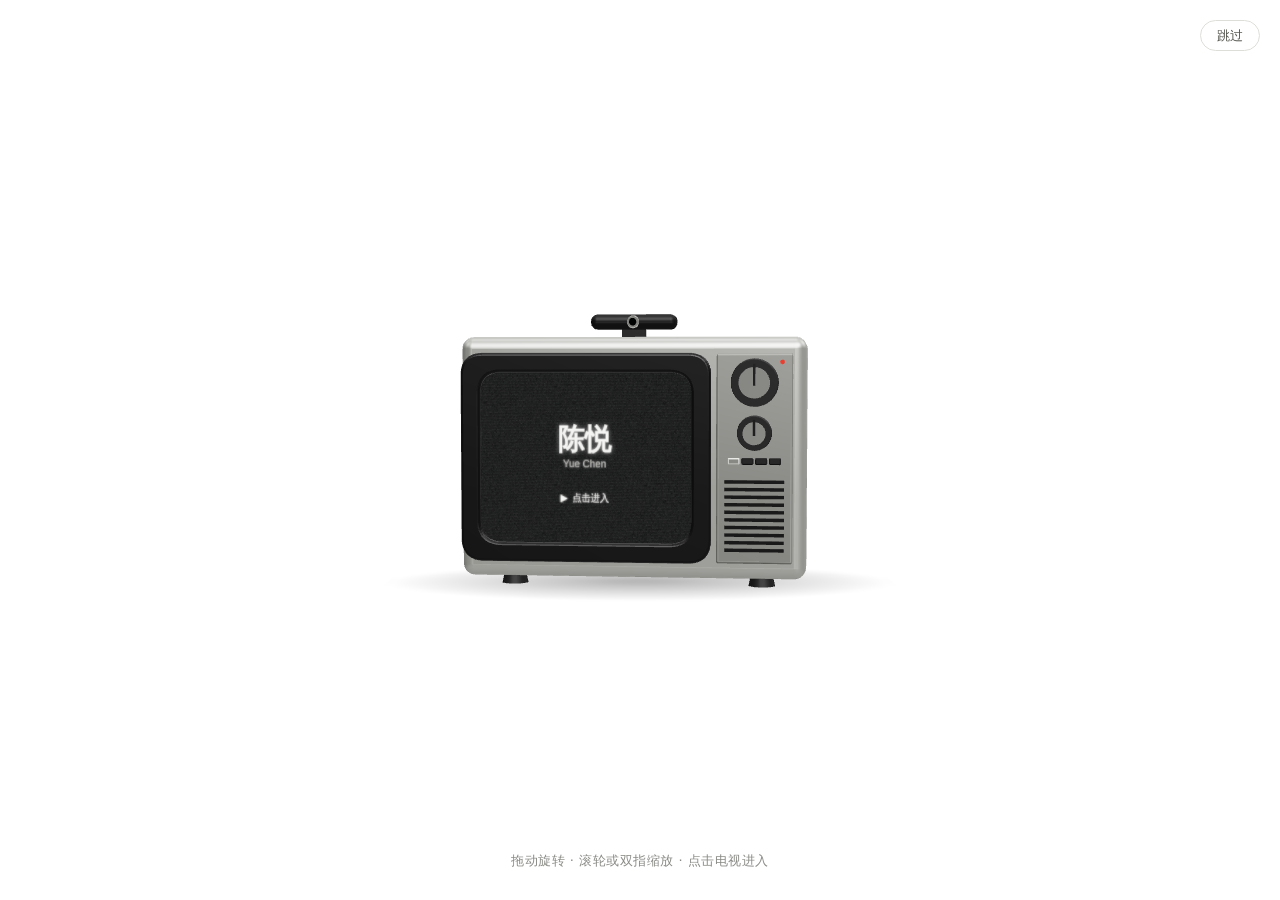
==== commit 08d0c0dc: "研究示意图补全右侧被裁掉的边框；宽屏加左侧板块导航 Co-Authored-By: Claude Opus 5.5 <noreply@anthropic.com>" ====
--- a/index.html
+++ b/index.html
@@ -6,7 +6,7 @@
 <title>陈悦 Yue Chen</title>
 <meta name="description" content="浙江大学设计学博士生，研究大语言模型情绪激活与人智交互中的信任，兼做产品设计、AI 艺术、设计史与博物馆研究。">
 <script>try{var q=location.search,h=location.hash;if(q.indexOf("intro")>-1||(!h&&q.indexOf("edtest")<0&&!localStorage.getItem("intro-seen")))document.documentElement.classList.add("intro")}catch(e){}</script>
-<link rel="stylesheet" href="style.css?v=20261031c">
+<link rel="stylesheet" href="style.css?v=20261103a">
 </head>
 <body>
 
@@ -252,7 +252,7 @@
 </main>
 
 <script src="intro.js?v=20261030c"></script>
-<script src="main.js?v=20261030b"></script>
+<script src="main.js?v=20261103a"></script>
 <script src="editor.js?v=20261030g"></script>
 </body>
 </html>
--- a/style.css
+++ b/style.css
@@ -58,6 +58,20 @@
 .pager-btn:hover { opacity: 1; }
 .pager-btn[disabled] { opacity: .2; cursor: default; }
 .pager-prev { left: 16px; } .pager-next { right: 16px; }
+/* 左侧导航（11-03）：只在够宽的屏幕显示，板块内容相应右移，不和导航重叠 */
+.side-nav { display: none; }
+@media (min-width: 1200px) {
+  .side-nav { display: flex; flex-direction: column; gap: 2px; position: fixed; left: 32px; top: 132px; z-index: 20; width: 168px; }
+  .side-nav a { display: flex; gap: 10px; align-items: baseline; padding: 5px 0 5px 12px; border-left: 2px solid var(--line);
+    color: var(--muted); font-size: 14px; line-height: 1.5; text-decoration: none; }
+  .side-nav a span { font-size: 12px; font-weight: 600; color: var(--accent); opacity: .6; }
+  .side-nav a:hover { color: var(--text); }
+  .side-nav a.active { color: var(--text); font-weight: 600; border-left-color: var(--text); }
+  .side-nav a.active span { opacity: 1; }
+  main > section { padding-left: max(240px, calc((100% - 960px) / 2)); }
+  .pager-prev { left: auto; right: 64px; }
+}
+html.intro .side-nav { visibility: hidden; }
 .footnote { margin-top: 48px; color: var(--muted); font-size: 13px; }
 .eyebrow { color: var(--accent); font-size: 14px; letter-spacing: .08em; margin: 0; }
 h1 small { font-family: var(--sans); font-size: .4em; font-weight: 500; color: var(--muted); margin-left: .3em; }
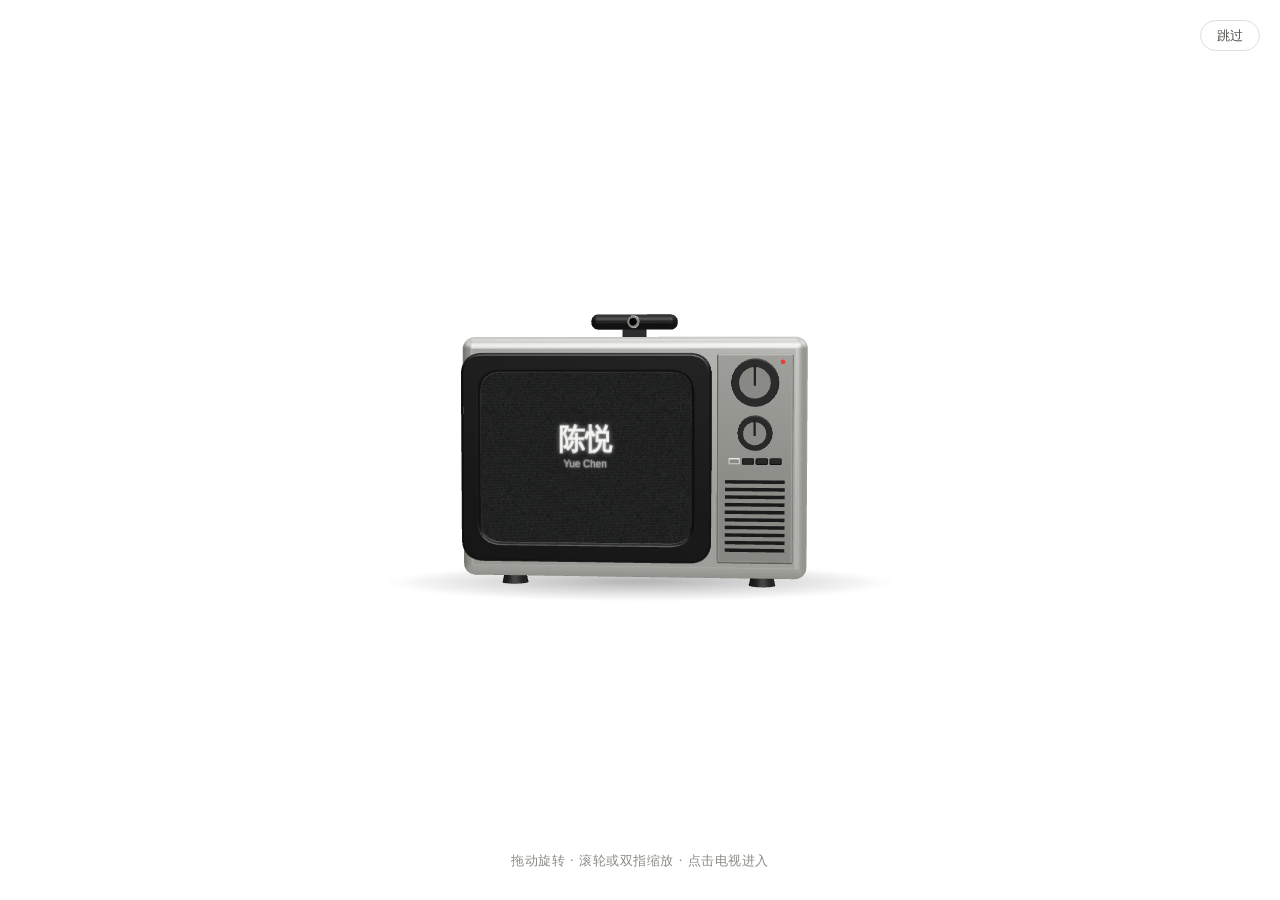
==== commit 9de07207: "TwinCoBuild 测试描述更正：先两周后延至一个月、约百位居民、MakerWorld Co-Authored-By: Claude Opus 5.5 <noreply@anthropic.com" ====
--- a/index.html
+++ b/index.html
@@ -102,7 +102,7 @@
     <div class="work-text">
       <h3>TwinCoBuild 老城区居民共创平台</h3>
       <p class="muted">硕士毕业设计 · 2026 · 杭州朝晖</p>
-      <p>杭州老城区里，老住户和新住户很少交流，自上而下的改造又常常引发邻里矛盾。平台以互动仪式链理论为基础，用生成式人工智能和三维打印给双方一个共同的关注点：新住户生成想要的街道设施并放进实景，老住户用旧照片和文字找回过去的场景，街道办可以看到各处建议的统计。2026 年 1 月在朝晖九区做了一周原型测试，打印出来的模型让想法可以拿在手里。</p>
+      <p>杭州老城区里，老住户和新住户很少交流，自上而下的改造又常常引发邻里矛盾。平台以互动仪式链理论为基础，用生成式人工智能和三维打印给双方一个共同的关注点：新住户生成想要的街道设施并放进实景，老住户用旧照片和文字找回过去的场景，街道办可以看到各处建议的统计。2026 年 1 月起在朝晖九区测试，先两周，后延长到一个月，约百位居民参与，打印出来的模型让想法可以拿在手里；居民的原创设计上传到 MakerWorld，获得了不错的收益和反馈。</p>
     </div>
   </article>
   <article class="work">
